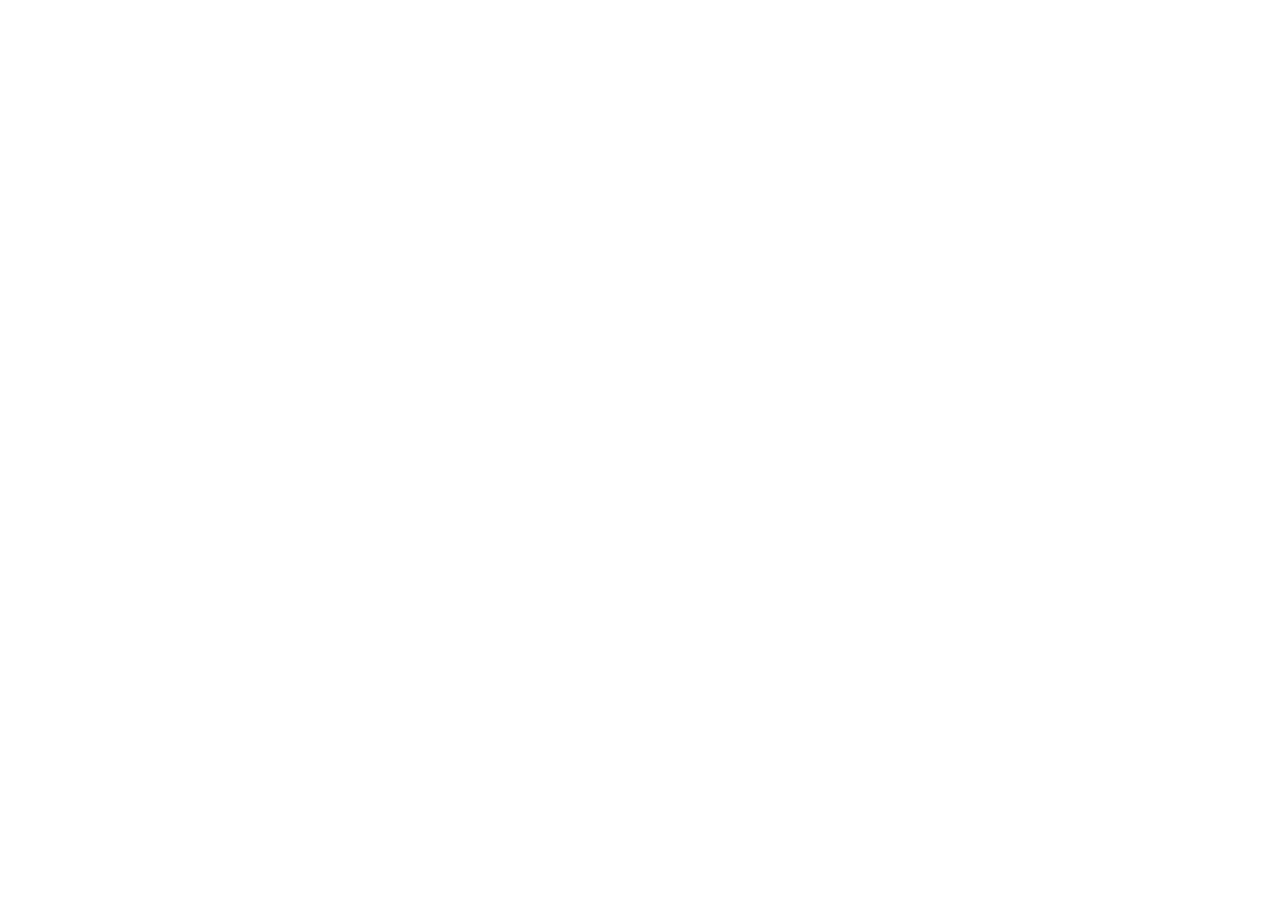
==== docs/index.html @ d3f4a610 "Add GitHub Pages landing redirect for FCA UNION GROUPS" ====
<!doctype html>
<html lang="en">
<head>
  <meta charset="utf-8">
  <meta name="viewport" content="width=device-width, initial-scale=1">
  <meta http-equiv="refresh" content="0;url=https://fca-credit-union-demo-vm0job.v2.appdeploy.ai/">
  <title>FCA UNION GROUPS</title>
  <script>window.location.replace("https://fca-credit-union-demo-vm0job.v2.appdeploy.ai/");</script>
</head>
<body>
  <p>Opening FCA UNION GROUPS…</p>
  <p><a href="https://fca-credit-union-demo-vm0job.v2.appdeploy.ai/">Continue to FCA UNION GROUPS</a></p>
  <p>This is a demonstration account-portal prototype. Balances and transactions are simulated; it is not a real bank or financial institution and does not process real funds.</p>
</body>
</html>
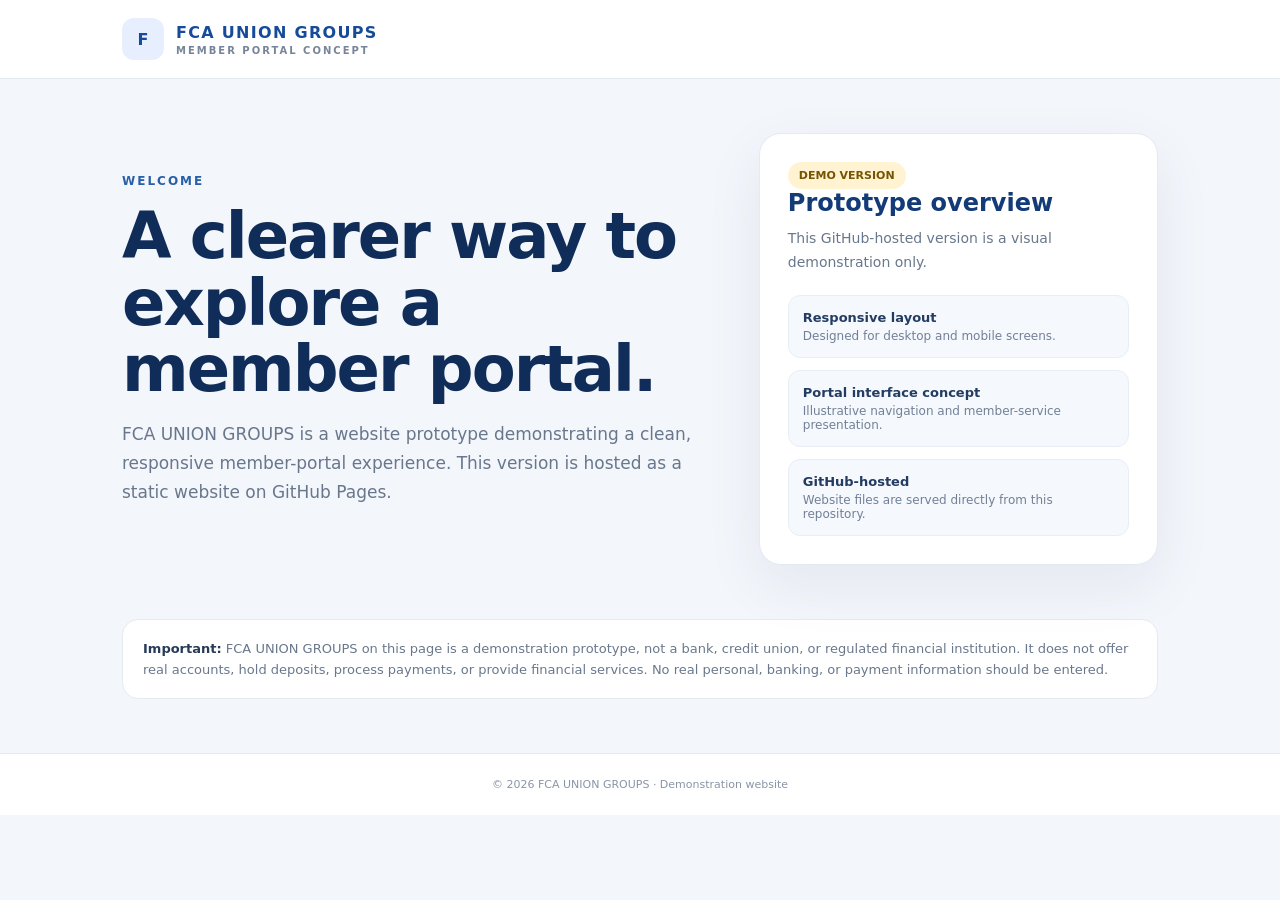
==== commit df973dc1: "Replace AppDeploy redirect with standalone GitHub Pages demo" ====
--- a/docs/index.html
+++ b/docs/index.html
@@ -1,15 +1,25 @@
 <!doctype html>
 <html lang="en">
 <head>
-  <meta charset="utf-8">
-  <meta name="viewport" content="width=device-width, initial-scale=1">
-  <meta http-equiv="refresh" content="0;url=https://fca-credit-union-demo-vm0job.v2.appdeploy.ai/">
-  <title>FCA UNION GROUPS</title>
-  <script>window.location.replace("https://fca-credit-union-demo-vm0job.v2.appdeploy.ai/");</script>
+<meta charset="utf-8">
+<meta name="viewport" content="width=device-width,initial-scale=1">
+<meta name="theme-color" content="#0b3470">
+<title>FCA UNION GROUPS</title>
+<style>
+:root{font-family:Inter,system-ui,-apple-system,BlinkMacSystemFont,"Segoe UI",sans-serif;color:#17243a;background:#f3f6fb}
+*{box-sizing:border-box}body{margin:0}.top{background:#fff;border-bottom:1px solid #e5eaf2}.nav{max-width:1080px;margin:auto;padding:18px 22px;display:flex;align-items:center;gap:12px}.mark{height:42px;width:42px;border-radius:12px;background:#e7efff;color:#164b99;display:grid;place-items:center;font-weight:900}.brand{font-weight:850;letter-spacing:1.3px;color:#164b99}.brand small{display:block;font-size:10px;letter-spacing:2px;color:#77859a;margin-top:3px}.hero{max-width:1080px;margin:54px auto;padding:0 22px;display:grid;grid-template-columns:1.2fr .8fr;gap:38px;align-items:center}.eyebrow{color:#2860a8;font-size:12px;font-weight:800;letter-spacing:2px;text-transform:uppercase}.hero h1{font-size:clamp(38px,6vw,64px);line-height:1.04;letter-spacing:-2px;margin:15px 0;color:#102d59}.hero p{color:#68778c;font-size:17px;line-height:1.7;max-width:620px}.panel{background:#fff;border:1px solid #e3eaf3;border-radius:22px;padding:28px;box-shadow:0 20px 60px #16345c12}.panel h2{margin:0 0 10px;color:#123b78}.panel p{font-size:14px;margin:0 0 18px}.badge{display:inline-block;background:#fff3d2;color:#765400;border-radius:20px;padding:7px 11px;font-size:11px;font-weight:800}.items{display:grid;gap:12px;margin-top:20px}.item{background:#f5f8fd;border:1px solid #e9eef6;padding:14px;border-radius:12px}.item strong{display:block;color:#233c61;font-size:13px}.item span{display:block;color:#718096;font-size:12px;margin-top:4px}.notice{max-width:1080px;margin:0 auto 54px;padding:0 22px}.notice>div{background:#fff;border:1px solid #e5eaf2;border-radius:16px;padding:18px 20px;color:#69788c;font-size:13px;line-height:1.65}.notice strong{color:#273b59}footer{text-align:center;color:#8995a6;padding:24px;font-size:11px;border-top:1px solid #e5eaf2;background:#fff}
+@media(max-width:760px){.hero{grid-template-columns:1fr;margin:35px auto}.hero h1{letter-spacing:-1.2px}.panel{padding:22px}}
+</style>
 </head>
 <body>
-  <p>Opening FCA UNION GROUPS…</p>
-  <p><a href="https://fca-credit-union-demo-vm0job.v2.appdeploy.ai/">Continue to FCA UNION GROUPS</a></p>
-  <p>This is a demonstration account-portal prototype. Balances and transactions are simulated; it is not a real bank or financial institution and does not process real funds.</p>
+<header class="top"><div class="nav"><div class="mark">F</div><div class="brand">FCA UNION GROUPS<small>MEMBER PORTAL CONCEPT</small></div></div></header>
+<main>
+<section class="hero">
+<div><div class="eyebrow">Welcome</div><h1>A clearer way to explore a member portal.</h1><p>FCA UNION GROUPS is a website prototype demonstrating a clean, responsive member-portal experience. This version is hosted as a static website on GitHub Pages.</p></div>
+<aside class="panel"><span class="badge">DEMO VERSION</span><h2>Prototype overview</h2><p>This GitHub-hosted version is a visual demonstration only.</p><div class="items"><div class="item"><strong>Responsive layout</strong><span>Designed for desktop and mobile screens.</span></div><div class="item"><strong>Portal interface concept</strong><span>Illustrative navigation and member-service presentation.</span></div><div class="item"><strong>GitHub-hosted</strong><span>Website files are served directly from this repository.</span></div></div></aside>
+</section>
+<section class="notice"><div><strong>Important:</strong> FCA UNION GROUPS on this page is a demonstration prototype, not a bank, credit union, or regulated financial institution. It does not offer real accounts, hold deposits, process payments, or provide financial services. No real personal, banking, or payment information should be entered.</div></section>
+</main>
+<footer>© 2026 FCA UNION GROUPS · Demonstration website</footer>
 </body>
 </html>
